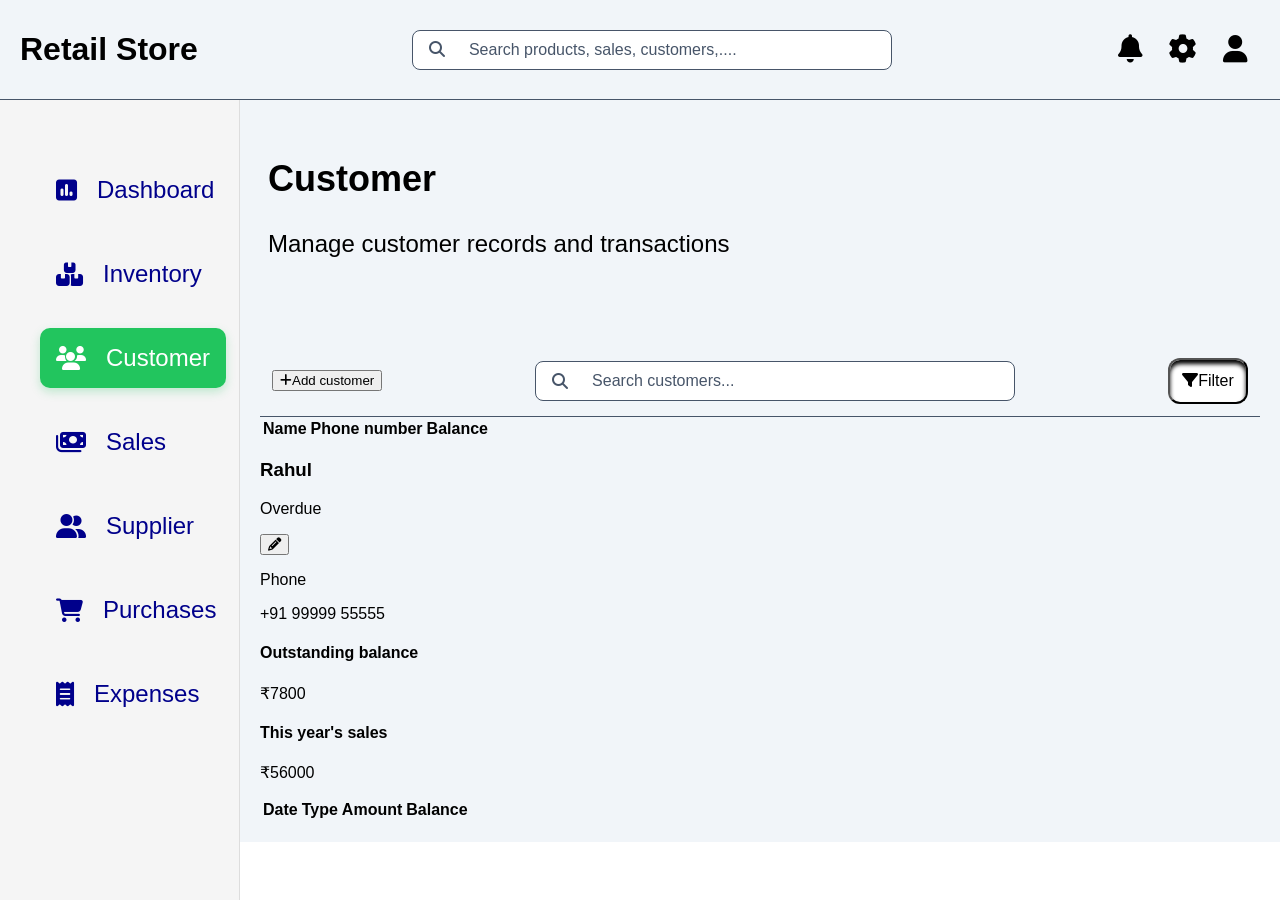
==== customer.html @ 0f55765c "customer module html completed" ====
<!DOCTYPE html>
<html lang="en">
<head>
    <meta charset="UTF-8">
    <meta name="viewport" content="width=device-width, initial-scale=1.0">
    <link rel="stylesheet" href="https://cdnjs.cloudflare.com/ajax/libs/font-awesome/6.7.2/css/all.min.css">
    <link rel="stylesheet" href="./css/customer.css">
    <link rel="stylesheet" href="./css/layout.css">
    <link rel="stylesheet" href="./css/components.css">
    <title>Retail Management System</title>
</head>
<body>
    <!-- app layout header-->
    <header class="header">
        <div class="header-logo">
            <h1>Retail Store</h1>
        </div>

        <form class="header-search">
            <label for="header-search">
                <i class="fa-solid fa-magnifying-glass"></i>
            </label>
            <input id="header-search" name="header-search" placeholder="Search products, sales, customers,...." type="search">
        </form>

        <div class="header-actions">
            <button><i class="fa-solid fa-bell"></i></button>
            <button><i class="fa-solid fa-gear"></i></button>
            <button><i class="fa-solid fa-user"></i></button>
        </div>
    </header>

    <main>
        <!-- app layout -->
        <div class="app-layout">
            <aside class="sidebar">
                <nav class="navlinks" id="navlinks">
                    <a href="index.html"><i class="fa-solid fa-square-poll-vertical"></i>Dashboard</a>
                    <a href="inventory.html"><i class="fa-solid fa-boxes-stacked"></i>Inventory</a>
                    <a href="customer.html" class="active"><i class="fa-solid fa-users"></i>Customer</a>
                    <a href="sales.html"><i class="fa-solid fa-money-bills"></i>Sales</a>
                    <a href="supplier.html"><i class="fa-solid fa-user-group"></i>Supplier</a>
                    <a href="purchase.html"><i class="fa-solid fa-cart-shopping"></i>Purchases</a>
                    <a href="expense.html"><i class="fa-solid fa-receipt"></i>Expenses</a>
                </nav>
            </aside>

            <section class="page-section customer-page">
                <div class="page-header">
                    <div class="page-title">
                        <h2>Customer</h2>
                        <p>Manage customer records and transactions</p>
                    </div>
                </div>

                <div class="customer-content">
                    <div class="customer-list">
                        <div class="page-toolbar">
                            <button class="add-customer" id="add-customer" type="button"><i class="fa-solid fa-plus"></i><span>Add customer</span></button>
                            <form class="page-search">
                                <label for="customer-search">
                                    <i class="fa-solid fa-magnifying-glass"></i>
                                </label>
                                <input id="customer-search" name="customer-search" placeholder="Search customers..." type="search">
                            </form>

                            <button class="filter" id="filter" type="button"><i class="fa-solid fa-filter"></i><span>Filter</span></button>
                        </div>

                        <div class="customers">
                            <table class="customer-table">
                                <thead>
                                    <tr>
                                        <th>Name</th>
                                        <th>Phone number</th>
                                        <th>Balance</th>
                                    </tr>
                                </thead>
                                <tbody></tbody>
                            </table>
                        </div>
                    </div>

                    <div class="customer-details">
                        <div class="customer-header">
                            <div class="customer-title">
                                <h3 class="customer-name" id="customer-name">Rahul</h3>
                                <p>Overdue</p>
                            </div>
                            <button type="button" class="customer-edit" id="customer-edit"><i class="fa-solid fa-pencil"></i></button>
                        </div>
                        <div class="customer-information">
                            <p>Phone</p>
                            <p class="phone-number">+91 99999 55555</p>
                        </div>
                        <div class="customer-stats">
                            <div class="stat">
                                <h4>Outstanding balance</h4>
                                <p id="outstanding-balance">₹7800</p>
                            </div>
                            <div class="stat">
                                <h4>This year's sales</h4>
                                <p id="ytd-sales">₹56000</p>
                            </div>
                        </div>

                        <div class="transactions">
                            <table class="transaction-table">
                                <thead>
                                    <tr>
                                        <th>Date</th>
                                        <th>Type</th>
                                        <th>Amount</th>
                                        <th>Balance</th>
                                    </tr>
                                </thead>
                                <tbody></tbody>
                            </table>
                        </div>
                    </div>
                </div>
            </section>
        </div>
    </main>
    <script src="./js/app.js"></script>
    <script src="./js/customer.js"></script>
</body>
</html>
---- css/layout.css ----
*, *::before, *::after {
    box-sizing: border-box;
}

body {
    margin: 0;
    font-family: sans-serif;
}

.header {
    width: 100%;
    height: 100px;

    position: fixed;
    top: 0;
    left: 0;

    display: flex;
    flex-direction: row;
    justify-content: space-between;
    align-items: center;

    padding: 20px;

    background-color: #f1f5f9;
    color: black;

    border-bottom: 1px solid #475569;
}

.header-logo {
    font-size: 16px;
}

.header-search {
    width: 480px;
    height: 40px;

    display: flex;
    align-items: center;
    gap: 12px;

    padding: 0 16px;

    background-color: white;
    border: 1px solid #475569;
    border-radius: 8px;
}

.header-search i {
    font-size: 16px;
    color: #475569;
}

.header-search input{
    flex: 1;
    font-size: 16px;
    border: none;
    outline: none;
    background: transparent;
    padding: 12px;
    color: #0f172a;
}

.header-search input::placeholder {
    color: #475569;
}

.header-search:hover {
    color: darkred;
    box-shadow: 4px 4px 8px black;
}

.header-search:focus-within {
    box-shadow: 4px 4px 8px darkblue;
}

.header-actions {
    display: flex;
    align-items: center;
    gap: 2px;
}

.header-actions button {
    padding: 12px;
    background: transparent;
    border: none;
    font-size: 28px;
    transition: 0.4s;
    color: black;
}

.header-actions button:active {
    color: red;
    cursor: pointer;
}

.app-layout {
    display: flex;
    margin-top: 100px;
}

.sidebar {
    display: flex;
    flex-direction: column;
    height: calc(100vh - 100px);

    width: 240px;
    padding: 20px;

    position: fixed;
    top: 100px;
    left: 0;

    background-color: #f5f5f5;
    border-right: 1px solid #ddd;
}

.page-section {
    flex: 1;
    padding: 20px;
    margin-left: 240px;
    background-color: #f1f5f9;
}

.navlinks {
    display: flex;
    flex-direction: column;
    align-items: flex-start;
    padding: 20px;
    margin-top: 20px;
    height: 400px;
    gap: 24px;
}

.navlinks a {
    display: flex;
    align-items: center;
    gap: 20px;
    color: darkblue;
    font-size: 24px;
    text-decoration: none;

    padding: 16px;
}

.navlinks a:hover:not(.active) {
    background-color: #e5e7eb;
    color: #111827;
}

.navlinks a.active {
    background-color: #22c55e;
    color: white;
    border-radius: 10px;
    box-shadow: 0 4px 10px rgba(34, 197, 94, 0.25);
}

.navlinks a.active i {
    color: white;
}
---- css/components.css ----
.page-header {
    display: flex;
    flex-direction: row;
    align-items: center;
    justify-content: space-between;
    padding: 8px;
    margin-bottom: 56px;
}

.page-title {
    font-size: 24px;
}

.cards-grid {
    display: grid;
    grid-template-columns: repeat(4, 1fr);
    gap: 100px;
}

.card {
    display: flex;
    flex-direction: column;
    background-color: white;
    color: black;
    padding: 16px;
    min-height: 230px;
    border: 1px solid #475569;
    border-radius: 12px;
    box-shadow: 0px 8px 12px rgba(0,0,0,0.08);
}

.card-header {
    display: flex;
    align-items: center;
    gap: 12px;
    font-size: 18px;
    margin-bottom: 24px;
    min-height: 48px;
}

.card-number {
    font-size: 40px;
    font-weight: 800;
    margin-bottom: 0px;
    margin-top: 0px;
}

.card-comparison {
    font-size: 24px;
    color: gray;
    margin-top: 0px;
    margin-bottom: 0px;
}

.page-toolbar {
    display: flex;
    flex-direction: row;
    justify-content: space-between;
    align-items: center;
    padding: 12px;
    font-size: 20px;
    border-bottom: 1px solid #475569;
}

.page-search {
    width: 480px;
    height: 40px;
    display: flex;
    align-items: center;
    gap: 12px;
    padding: 16px;

    background-color: white;
    border: 1px solid #475569;
    border-radius: 8px;
}

.page-search i {
    font-size: 16px;
    color: #475569;
}

.page-search input{
    flex: 1;
    font-size: 16px;
    border: none;
    outline: none;
    background: transparent;
    padding: 12px;
    color: #0f172a;
}

.page-search input::placeholder {
    color: #475569;
}

.page-search:hover {
    color: black;
    box-shadow: 4px 4px 8px black;
}

.page-search:focus-within {
    box-shadow: 4px 4px 8px darkblue;
}

.page-action {
    display: flex;
    gap: 24px;
}

.add-product {
    padding: 12px;
    font-size: 16px;
    background-color: white;
    color: black;
    border-radius: 12px;
    transition: 0.4s;
    box-shadow: inset 0px 4px 4px black;
    cursor: pointer;
}

.filter, .sort {
    width: 80px;
    padding: 12px;
    font-size: 16px;
    background-color: white;
    color: black;
    border-radius: 12px;
    transition: 0.4s;
    box-shadow: inset 0px 4px 4px black;
    cursor: pointer;
}

.add-product:active, .filter:active, .sort:active {
    background-color: black;
    color: white;
    box-shadow: inset 0px -4px 4px white;
    cursor: pointer;
}

.page-pagination {
    display: flex;
    align-items: center;
    justify-content: space-between;
    padding: 0 12px 0 12px;
}

.pagination-info {
    font-size: 16px;
}

.pagination-controls {
    display: flex;
    align-items: center;
    gap: 8px;
}

.previous-page-button, .next-page-button {
    display: flex;
    gap: 4px;
    padding: 4px;
    background-color: white;
    color: black;
    border: 1px solid #475569;
    cursor: pointer;
    border-radius: 4px;
    transition: 0.4s;
    box-shadow: inset 0px 1px 4px black;
}

.page-number {
    display: flex;
    gap: 4px;
    padding: 4px;
    background-color: white;
    color: black;
    border: 1px solid #475569;
    cursor: pointer;
    border-radius: 4px;
    transition: 0.4s;
    box-shadow: inset 0px 1px 4px black;
}

.previous-page-button:active, .next-page-button:active, .page-number:active:not(.active) {
    background-color: black;
    color: white;
    box-shadow: inset 0px -1px 4px white;
    cursor: pointer;
}

.active {
    background-color: #22c55e;
    color: white;
    border-radius: 10px;
    box-shadow: 0 4px 10px rgba(34, 197, 94, 0.25);
}

.active i {
    color: white;
}
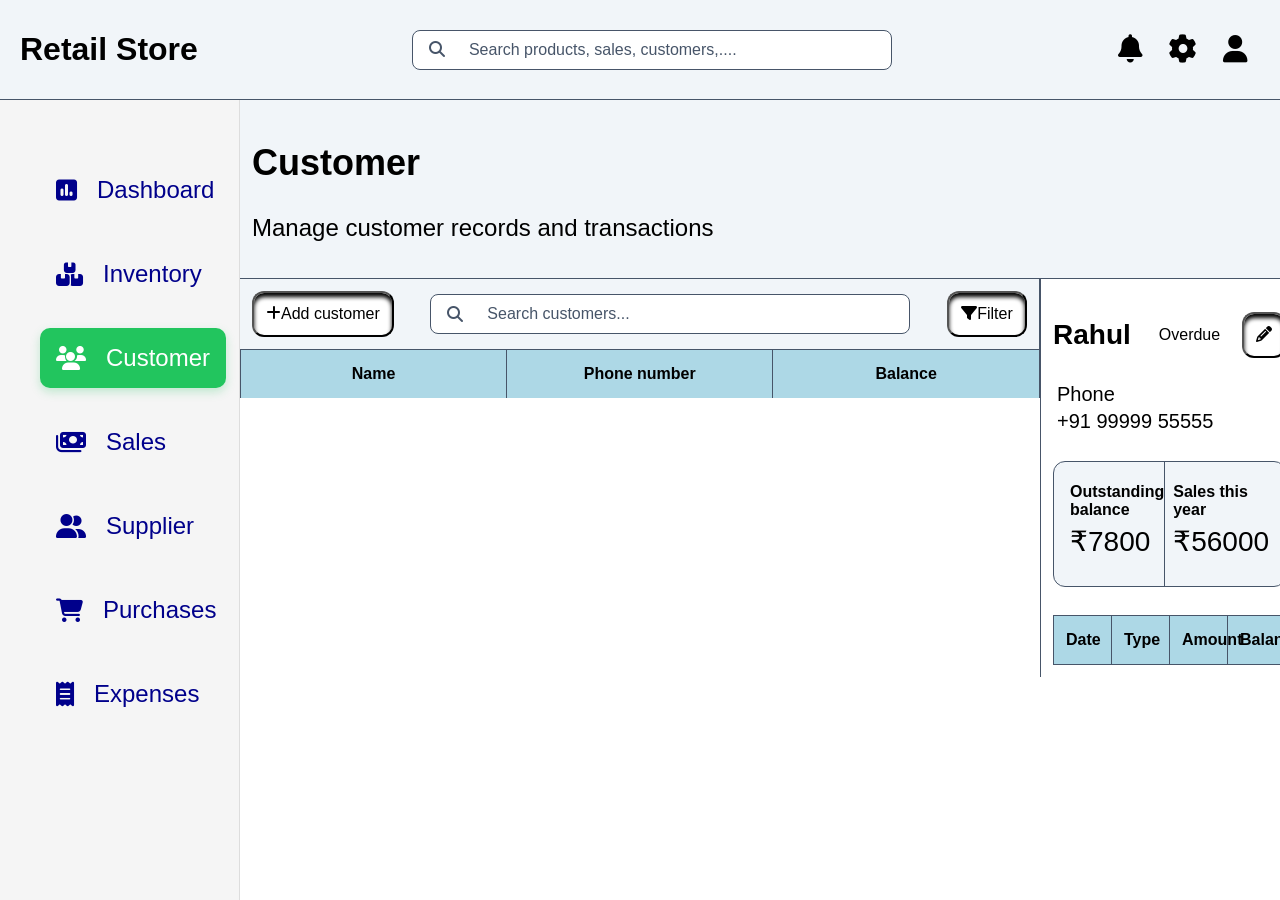
==== commit 75ce550f: "customer module CSS completed" ====
--- a/customer.html
+++ b/customer.html
@@ -4,9 +4,9 @@
     <meta charset="UTF-8">
     <meta name="viewport" content="width=device-width, initial-scale=1.0">
     <link rel="stylesheet" href="https://cdnjs.cloudflare.com/ajax/libs/font-awesome/6.7.2/css/all.min.css">
-    <link rel="stylesheet" href="./css/customer.css">
     <link rel="stylesheet" href="./css/layout.css">
     <link rel="stylesheet" href="./css/components.css">
+    <link rel="stylesheet" href="./css/customer.css">
     <title>Retail Management System</title>
 </head>
 <body>
@@ -57,6 +57,7 @@
                     <div class="customer-list">
                         <div class="page-toolbar">
                             <button class="add-customer" id="add-customer" type="button"><i class="fa-solid fa-plus"></i><span>Add customer</span></button>
+                            
                             <form class="page-search">
                                 <label for="customer-search">
                                     <i class="fa-solid fa-magnifying-glass"></i>
@@ -85,21 +86,21 @@
                         <div class="customer-header">
                             <div class="customer-title">
                                 <h3 class="customer-name" id="customer-name">Rahul</h3>
-                                <p>Overdue</p>
+                                <p id="status">Overdue</p>
                             </div>
                             <button type="button" class="customer-edit" id="customer-edit"><i class="fa-solid fa-pencil"></i></button>
                         </div>
                         <div class="customer-information">
-                            <p>Phone</p>
+                            <p class="phone-title">Phone</p>
                             <p class="phone-number">+91 99999 55555</p>
                         </div>
                         <div class="customer-stats">
-                            <div class="stat">
+                            <div class="stat-1">
                                 <h4>Outstanding balance</h4>
                                 <p id="outstanding-balance">₹7800</p>
                             </div>
-                            <div class="stat">
-                                <h4>This year's sales</h4>
+                            <div class="stat-2">
+                                <h4>Sales this year</h4>
                                 <p id="ytd-sales">₹56000</p>
                             </div>
                         </div>
--- a/css/components.css
+++ b/css/components.css
@@ -108,17 +108,6 @@
     gap: 24px;
 }
 
-.add-product {
-    padding: 12px;
-    font-size: 16px;
-    background-color: white;
-    color: black;
-    border-radius: 12px;
-    transition: 0.4s;
-    box-shadow: inset 0px 4px 4px black;
-    cursor: pointer;
-}
-
 .filter, .sort {
     width: 80px;
     padding: 12px;
@@ -131,7 +120,7 @@
     cursor: pointer;
 }
 
-.add-product:active, .filter:active, .sort:active {
+.filter:active, .sort:active {
     background-color: black;
     color: white;
     box-shadow: inset 0px -4px 4px white;
--- a/css/customer.css
+++ b/css/customer.css
@@ -0,0 +1,188 @@
+.customer-page {
+    padding: 0;
+}
+
+.customer-page .page-header {
+    margin-bottom: 0px;
+    border-bottom: 1px solid #475569;
+    padding: 12px;
+}
+
+.customer-content {
+    display: flex;
+    align-items: flex-start;
+    padding: 0 0 12px 0;
+    background-color: white;
+}
+
+.customer-list {
+    width: 800px;
+    border-right: 1px solid #475569;
+    background-color: #f1f5f9;
+}
+
+.customer-toolbar{
+    display: flex;
+    gap: 28px;
+}
+
+.add-customer {
+    padding: 12px;
+    font-size: 16px;
+    background-color: white;
+    color: black;
+    border-radius: 12px;
+    transition: 0.4s;
+    box-shadow: inset 0px 4px 4px black;
+    cursor: pointer;
+}
+
+.add-customer:active {
+    background-color: black;
+    color: white;
+    box-shadow: inset 0px -4px 4px white;
+    cursor: pointer;
+}
+
+.customer-table {
+    table-layout: fixed;
+    border-collapse: collapse;
+    margin: 0;
+    line-height: 1.5;
+    width: 100%;
+}
+
+.customer-table th {
+    font-size: 16px;
+    background-color: lightblue;
+    text-align: center;
+    padding: 12px;
+    border-left: 1px solid #475569;
+}
+
+.customer-table td {
+    font-size: 14px;
+    text-align: center;
+    background-color: white;
+    border-left: 1px solid #475569;
+}
+
+.customer-details {
+    background-color: white;
+    flex: 1;
+    padding: 12px;
+    border-left: 1px solid #475569;
+}
+
+.customer-header {
+    display: flex;
+    align-items: center;
+    justify-content: space-between;
+}
+
+.customer-title {
+    display: flex;
+    align-items: center;
+    gap: 28px;
+}
+
+.customer-name {
+    font-size: 28px;
+}
+
+#status {
+    font-size: 16px;
+}
+
+.customer-edit {
+    padding: 12px;
+    font-size: 16px;
+    background-color: white;
+    color: black;
+    border-radius: 12px;
+    transition: 0.4s;
+    box-shadow: inset 0px 4px 4px black;
+    cursor: pointer;
+}
+
+.customer-edit:active {
+    background-color: black;
+    color: white;
+    box-shadow: inset 0px -4px 4px white;
+    cursor: pointer;
+}
+
+.customer-information {
+    font-size: 20px;
+    margin: 0;
+    padding: 0;
+}
+
+.phone-title, .phone-number {
+    margin: 4px;
+    padding: 0;
+}
+
+.customer-stats {
+    display: flex;
+    align-items: center;
+    gap: 8px;
+    background-color: #f1f5f9;
+    border: 1px solid #475569;
+    margin-top: 28px;
+    padding: 0 16px 0 16px;
+    border-radius: 12px;
+}
+
+.stat-1 {
+    display: flex;
+    flex-direction: column;
+    justify-content: flex-start;
+    border-right: 1px solid #475569;
+    width: 50%
+}
+
+.stat-2 {
+    display: flex;
+    flex-direction: column;
+    justify-content: flex-start;
+    width: 50%;
+}
+
+.stat-1 h4, .stat-2 h4 {
+    margin-bottom: 4px;
+    font-size: 16px;
+}
+
+.stat-1 p, .stat-2 p {
+    margin-top: 2px;
+    font-size: 28px;
+}
+
+.transactions {
+    margin-top: 28px;;
+}
+
+.transaction-table {
+    table-layout: fixed;
+    border-collapse: collapse;
+    border: 1px solid #475569;
+    margin: 0;
+    line-height: 1.5;
+    width: 100%;
+}
+
+.transaction-table th {
+    font-size: 16px;
+    background-color: lightblue;
+    text-align: center;
+    padding: 12px;
+    border-left: 1px solid #475569;
+}
+
+.transaction-table td {
+    font-size: 14px;
+    text-align: center;
+    background-color: white;
+    border-left: 1px solid #475569;
+}
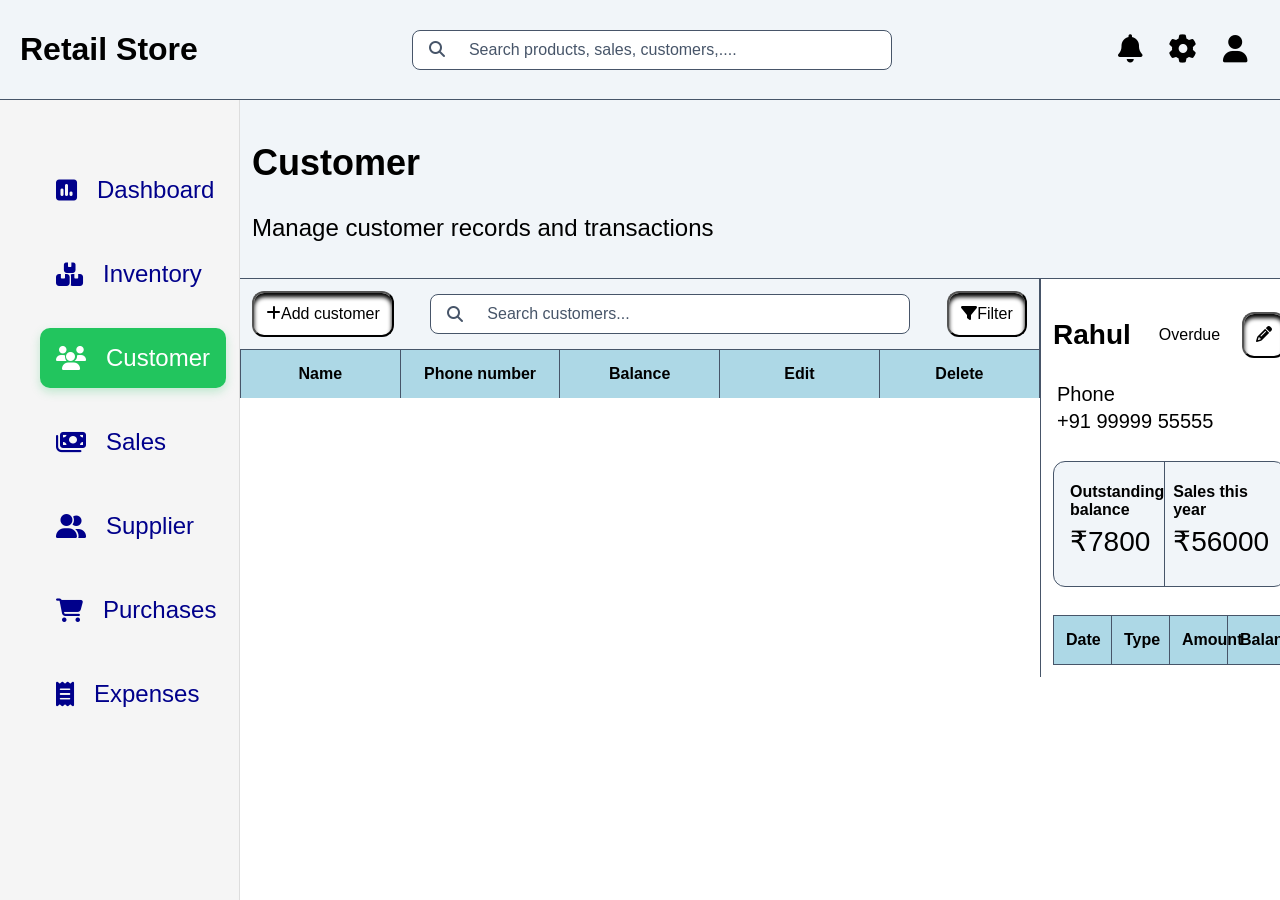
==== commit 6966b2ce: "sale module html completed" ====
--- a/customer.html
+++ b/customer.html
@@ -75,6 +75,8 @@
                                         <th>Name</th>
                                         <th>Phone number</th>
                                         <th>Balance</th>
+                                        <th>Edit</th>
+                                        <th>Delete</th>
                                     </tr>
                                 </thead>
                                 <tbody></tbody>
@@ -86,7 +88,7 @@
                         <div class="customer-header">
                             <div class="customer-title">
                                 <h3 class="customer-name" id="customer-name">Rahul</h3>
-                                <p id="status">Overdue</p>
+                                <p id="customer-status">Overdue</p>
                             </div>
                             <button type="button" class="customer-edit" id="customer-edit"><i class="fa-solid fa-pencil"></i></button>
                         </div>
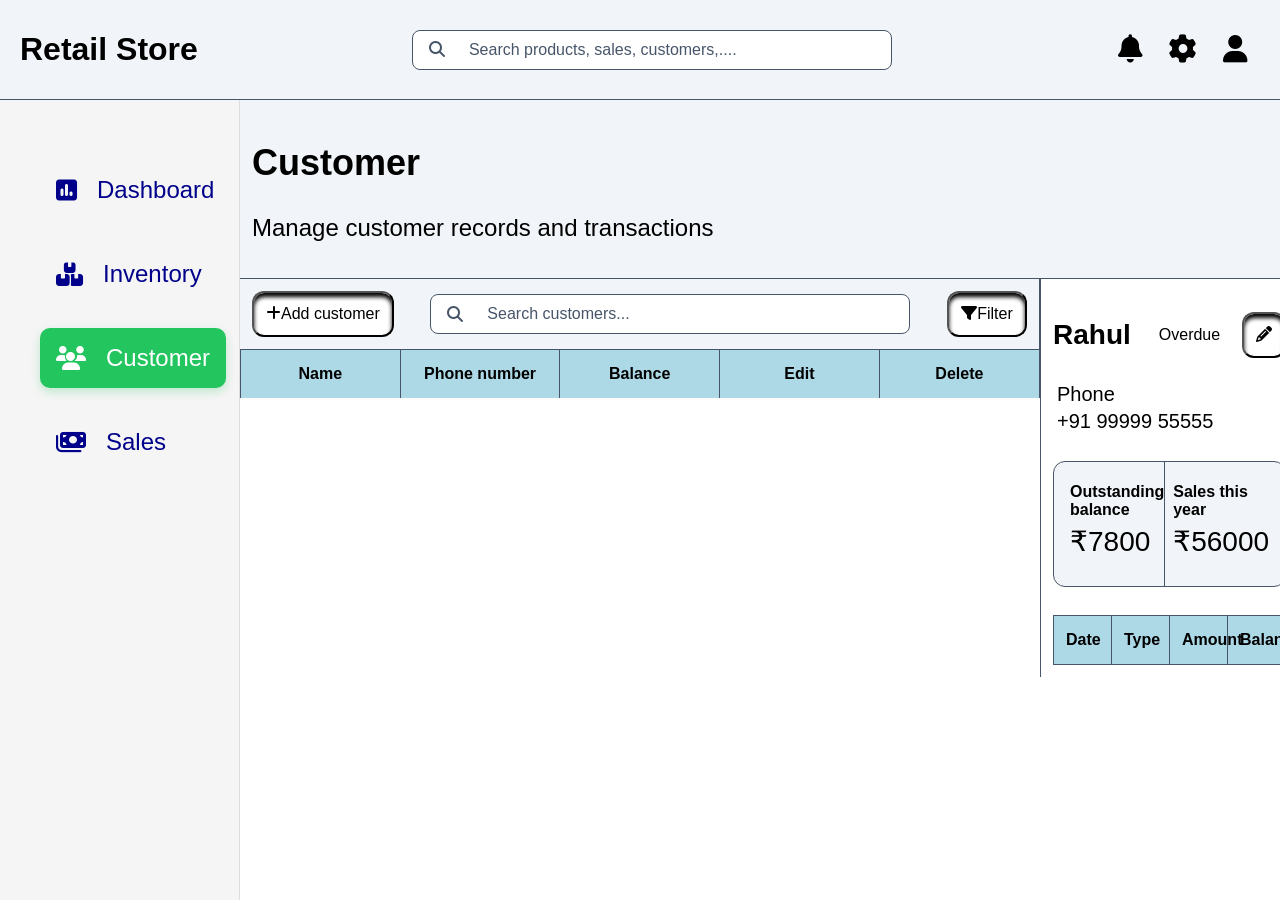
==== commit 5942ddc1: "sales css completed" ====
--- a/customer.html
+++ b/customer.html
@@ -39,9 +39,6 @@
                     <a href="inventory.html"><i class="fa-solid fa-boxes-stacked"></i>Inventory</a>
                     <a href="customer.html" class="active"><i class="fa-solid fa-users"></i>Customer</a>
                     <a href="sales.html"><i class="fa-solid fa-money-bills"></i>Sales</a>
-                    <a href="supplier.html"><i class="fa-solid fa-user-group"></i>Supplier</a>
-                    <a href="purchase.html"><i class="fa-solid fa-cart-shopping"></i>Purchases</a>
-                    <a href="expense.html"><i class="fa-solid fa-receipt"></i>Expenses</a>
                 </nav>
             </aside>
 
